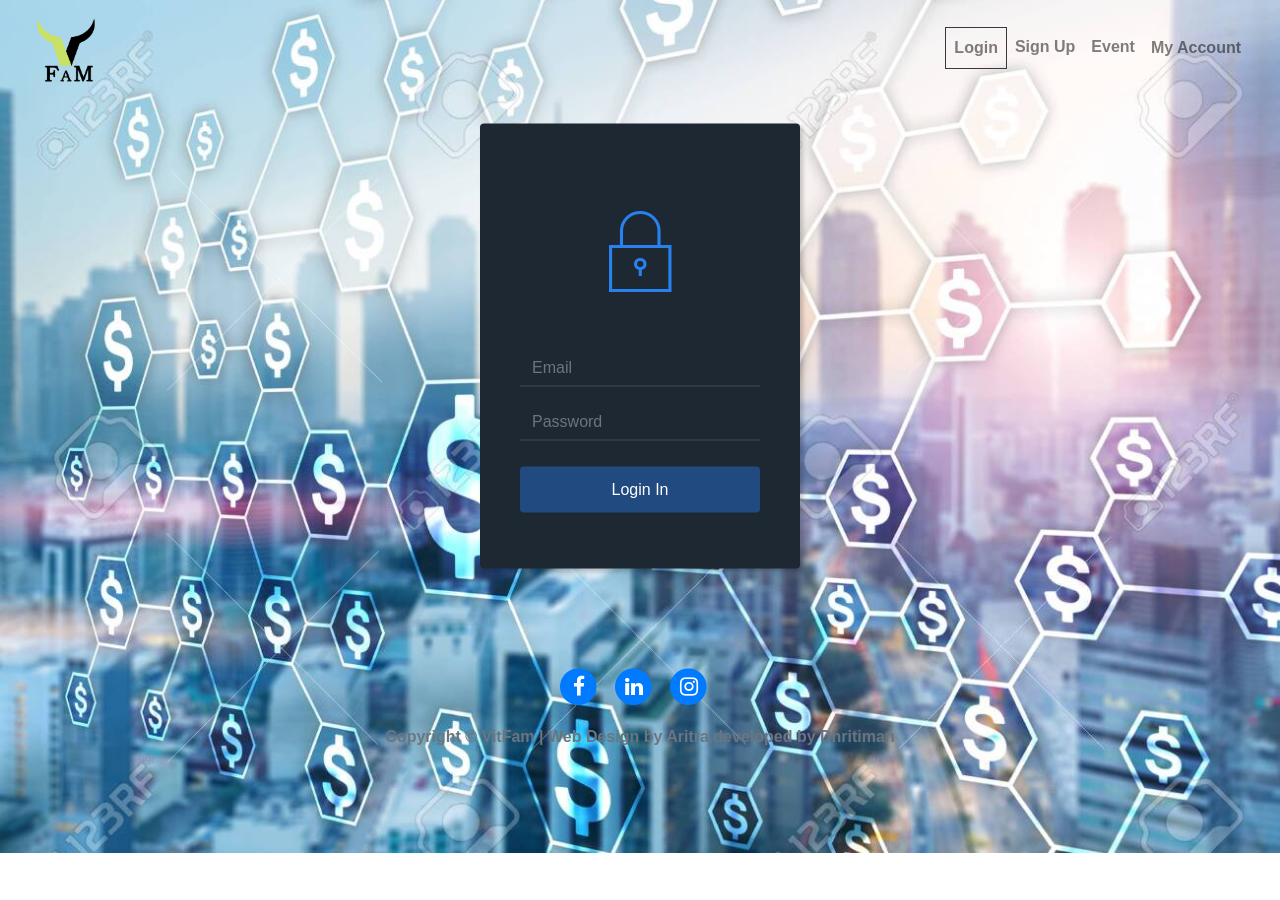
==== login.html @ a98e1448 "First Commit" ====
<!DOCTYPE html>
<html style="opacity: 1;">

<head>
    <meta charset="utf-8">
    <meta name="viewport" content="width=device-width, initial-scale=1.0, shrink-to-fit=no">
    <title>vitfampage</title>
    <link rel="stylesheet" href="assets/bootstrap/css/bootstrap.min.css">
    <link rel="stylesheet" href="https://fonts.googleapis.com/css?family=Montserrat:300,400,600">
    <link rel="stylesheet" href="assets/fonts/font-awesome.min.css">
    <link rel="stylesheet" href="assets/fonts/ionicons.min.css">
    <link rel="stylesheet" href="assets/css/Footer-with-social-media-icons-1.css">
    <link rel="stylesheet" href="assets/css/Footer-with-social-media-icons.css">
    <link rel="stylesheet" href="assets/css/Google-Style-Login.css">
    <link rel="stylesheet" href="assets/css/Login-Form-Clean.css">
    <link rel="stylesheet" href="assets/css/Login-Form-Dark.css">
    <link rel="stylesheet" href="assets/css/styles.css">
    <link rel="stylesheet" href="assets/css/untitled.css">
</head>

<body style="opacity: 1;filter: blur(0px);background-image: url(&quot;assets/img/back1.jpg&quot;);background-size: cover;background-repeat: no-repeat;">
    <section>
        <nav class="navbar navbar-light navbar-expand-sm sticky-top">
            <div class="container-fluid"><a class="navbar-brand" href="index.html"><img src="assets/img/logogreen.png" style="height:70px"></a>
                                   
<button data-toggle="collapse" class="navbar-toggler" data-target="#navcol-1"><span class="sr-only">Toggle navigation</span><span class="navbar-toggler-icon"></span></button>
                <div class="collapse navbar-collapse" id="navcol-1">
                    <ul class="nav navbar-nav ml-auto">
                        <li class="nav-item" role="presentation" style="opacity: 1;"></li>
                        <li class="nav-item" role="presentation"><a class="nav-link border rounded-0 border-dark" href="login.html"><strong>Login</strong></a></li>
                        <li class="nav-item" role="presentation"><a class="nav-link" href="signup.html"><strong>Sign Up</strong></a></li>
                        <li class="nav-item" role="presentation"><a class="nav-link" href="#"><strong>Event</strong></a></li>
                    </ul>
                    <ul class="nav navbar-nav">
                        <li class="nav-item" role="presentation"></li>
                        <li class="nav-item" role="presentation"></li>
                    </ul>
                    <ul class="nav navbar-nav">
                        <li class="nav-item" role="presentation"><a class="nav-link" href="#"><strong>My Account</strong></a></li>
                        <li class="nav-item" role="presentation"></li>
                        <li class="nav-item" role="presentation"></li>
                    </ul>
                </div>
            </div>
        </nav>
    </section><div class="login-dark">
    <form method="post">
        <h2 class="sr-only">Login Form</h2>
        <div class="illustration"><i class="icon ion-ios-locked-outline"></i></div>
        <div class="form-group"><input class="form-control" type="email" name="email" placeholder="Email" /></div>
        <div class="form-group"><input class="form-control" type="password" name="password" placeholder="Password" /></div>
       
        <div class="form-group"><button class="btn btn-primary btn-block" type="submit">Login In</button></div></form>
</div><footer id="footerpad">
    <div class="container">
        <div class="row">
            <div class="col-md-6 col-lg-8 mx-auto">
                <ul class="list-inline text-center">
                    <li class="list-inline-item"><a href="https://www.facebook.com/vitfam.vitc/"><span class="fa-stack fa-lg"><i class="fa fa-circle fa-stack-2x"></i><i class="fa fa-facebook fa-stack-1x fa-inverse"></i></span></a></li>
                    <li class="list-inline-item"><a href="https://www.linkedin.com/company/vitfam"><span class="fa-stack fa-lg"><i class="fa fa-circle fa-stack-2x"></i><i class="fa fa-linkedin fa-stack-1x fa-inverse"></i></span></a></li>
                    <li class="list-inline-item"><a href="https://instagram.com/vitfam_?igshid=11fqxlnvlnwyh"><span class="fa-stack fa-lg"><i class="fa fa-circle fa-stack-2x"></i><i class="fa fa-instagram fa-stack-1x fa-inverse"></i></span></a></li>
                    <li class="list-inline-item"><a href="#"></a></li>
                </ul>
                <p class="copyright text-muted text-center"><b>Copyright © VitFam | Web Design by Aritra,developed by Dhritiman</b></p>
            </div>
        </div>
    </div>
</footer>
    <script src="assets/js/jquery.min.js"></script>
    <script src="assets/bootstrap/js/bootstrap.min.js"></script>
</body>

</html>
---- assets/css/Footer-with-social-media-icons-1.css ----
#footerpad {
  padding-top: 70px;
  padding-bottom: 20px;
  background-color: #000000;
}

a:focus, a:hover {
  color: #0085A1;
}
---- assets/css/Footer-with-social-media-icons.css ----
a:focus, a:hover {
  color: #0085A1;
}

.flex-grow-1 {
}
---- assets/css/Google-Style-Login.css ----
.login-card {
  max-width: 350px;
  padding: 40px 40px;
  background-color: #F7F7F7;
  margin: 0 auto 25px;
  margin-top: 50px;
  border-radius: 2px;
  box-shadow: 0px 2px 2px rgba(0, 0, 0, 0.3);
}

.login-card .profile-img-card {
  width: 96px;
  height: 96px;
  margin: 0 auto 10px;
  display: block;
  border-radius: 50%;
}

.login-card .profile-name-card {
  font-size: 16px;
  font-weight: bold;
  text-align: center;
  margin: 10px 0 0;
  min-height: 1em;
}

.login-card .reauth-email {
  display: block;
  color: #404040;
  line-height: 2;
  margin-bottom: 10px;
  font-size: 14px;
  text-align: center;
  overflow: hidden;
  text-overflow: ellipsis;
  white-space: nowrap;
  box-sizing: border-box;
}

.login-card .form-signin input[type=email], .login-card .form-signin input[type=password], .login-card .form-signin input[type=text], .login-card .form-signin button {
  height: 44px;
  font-size: 16px;
  width: 100%;
  display: block;
  margin-bottom: 10px;
  z-index: 1;
  position: relative;
  box-sizing: border-box;
}

.login-card label {
  color: #000000;
}

.login-card .form-signin .form-control:focus {
  border-color: rgb(104, 145, 162);
  outline: 0;
  -webkit-box-shadow: inset 0 1px 1px rgba(0,0,0,.075),0 0 8px rgb(104, 145, 162);
  box-shadow: inset 0 1px 1px rgba(0,0,0,.075),0 0 8px rgb(104, 145, 162);
}

.login-card .btn.btn-signin {
  font-weight: 700;
  height: 36px;
  line-height: 36px;
  font-size: 14px;
  background: rgb(104, 145, 162);
  border-radius: 3px;
  border: none;
  transition: all 0.218s;
  padding: 0;
}

.login-card .btn.btn-signin:hover, .login-card .btn.btn-signin:active, .login-card .btn.btn-signin:focus {
  background: rgb(12, 97, 33);
}

.login-card .forgot-password {
  color: rgb(104, 145, 162);
}

.login-card .forgot-password:hover, .login-card .forgot-password:active, .login-card .forgot-password:focus {
  color: rgb(12, 97, 33);
}
---- assets/css/Login-Form-Clean.css ----
.login-clean {
  background: #f1f7fc;
  padding: 80px 0;
}

.login-clean form {
  max-width: 320px;
  width: 90%;
  margin: 0 auto;
  background-color: #ffffff;
  padding: 40px;
  border-radius: 4px;
  color: #505e6c;
  box-shadow: 1px 1px 5px rgba(0,0,0,0.1);
}

.login-clean .illustration {
  text-align: center;
  padding: 0 0 20px;
  font-size: 100px;
  color: rgb(244,71,107);
}

.login-clean form .form-control {
  background: #f7f9fc;
  border: none;
  border-bottom: 1px solid #dfe7f1;
  border-radius: 0;
  box-shadow: none;
  outline: none;
  color: inherit;
  text-indent: 8px;
  height: 42px;
}

.login-clean form .btn-primary {
  background: #f4476b;
  border: none;
  border-radius: 4px;
  padding: 11px;
  box-shadow: none;
  margin-top: 26px;
  text-shadow: none;
  outline: none !important;
}

.login-clean form .btn-primary:hover, .login-clean form .btn-primary:active {
  background: #eb3b60;
}

.login-clean form .btn-primary:active {
  transform: translateY(1px);
}

.login-clean form .forgot {
  display: block;
  text-align: center;
  font-size: 12px;
  color: #6f7a85;
  opacity: 0.9;
  text-decoration: none;
}

.login-clean form .forgot:hover, .login-clean form .forgot:active {
  opacity: 1;
  text-decoration: none;
}
---- assets/css/Login-Form-Dark.css ----
.login-dark {
  height: 500px;
  /*background: #475d62 url(../../assets/img/star-sky.jpg);*/
  background-size: cover;
  position: relative;
}

.login-dark form {
  max-width: 320px;
  width: 90%;
  background-color: #1e2833;
  padding: 40px;
  border-radius: 4px;
  transform: translate(-50%, -50%);
  position: absolute;
  top: 50%;
  left: 50%;
  color: #fff;
  box-shadow: 3px 3px 4px rgba(0,0,0,0.2);
}

.login-dark .illustration {
  text-align: center;
  padding: 15px 0 20px;
  font-size: 100px;
  color: #2980ef;
}

.login-dark form .form-control {
  background: none;
  border: none;
  border-bottom: 1px solid #434a52;
  border-radius: 0;
  box-shadow: none;
  outline: none;
  color: inherit;
}

.login-dark form .btn-primary {
  background: #214a80;
  border: none;
  border-radius: 4px;
  padding: 11px;
  box-shadow: none;
  margin-top: 26px;
  text-shadow: none;
  outline: none;
}

.login-dark form .btn-primary:hover, .login-dark form .btn-primary:active {
  background: #214a80;
  outline: none;
}

.login-dark form .forgot {
  display: block;
  text-align: center;
  font-size: 12px;
  color: #6f7a85;
  opacity: 0.9;
  text-decoration: none;
}

.login-dark form .forgot:hover, .login-dark form .forgot:active {
  opacity: 1;
  text-decoration: none;
}

.login-dark form .btn-primary:active {
  transform: translateY(1px);
}
---- assets/css/styles.css ----
#hero {
  width: 100%;
  height: 100vh;
  background-image: url("../../assets/img/back1.jpg");
  background-position: center;
  background-size: cover;
  background-repeat: no-repeat;
  filter: blur(0px) brightness(103%) contrast(82%);
  opacity: 1;
}

.1 {
  height: 50px;
}

#promo {
}

div {
}

#po {
}

#footerpad {
  background-color: rgb(255,255,255,0);
}
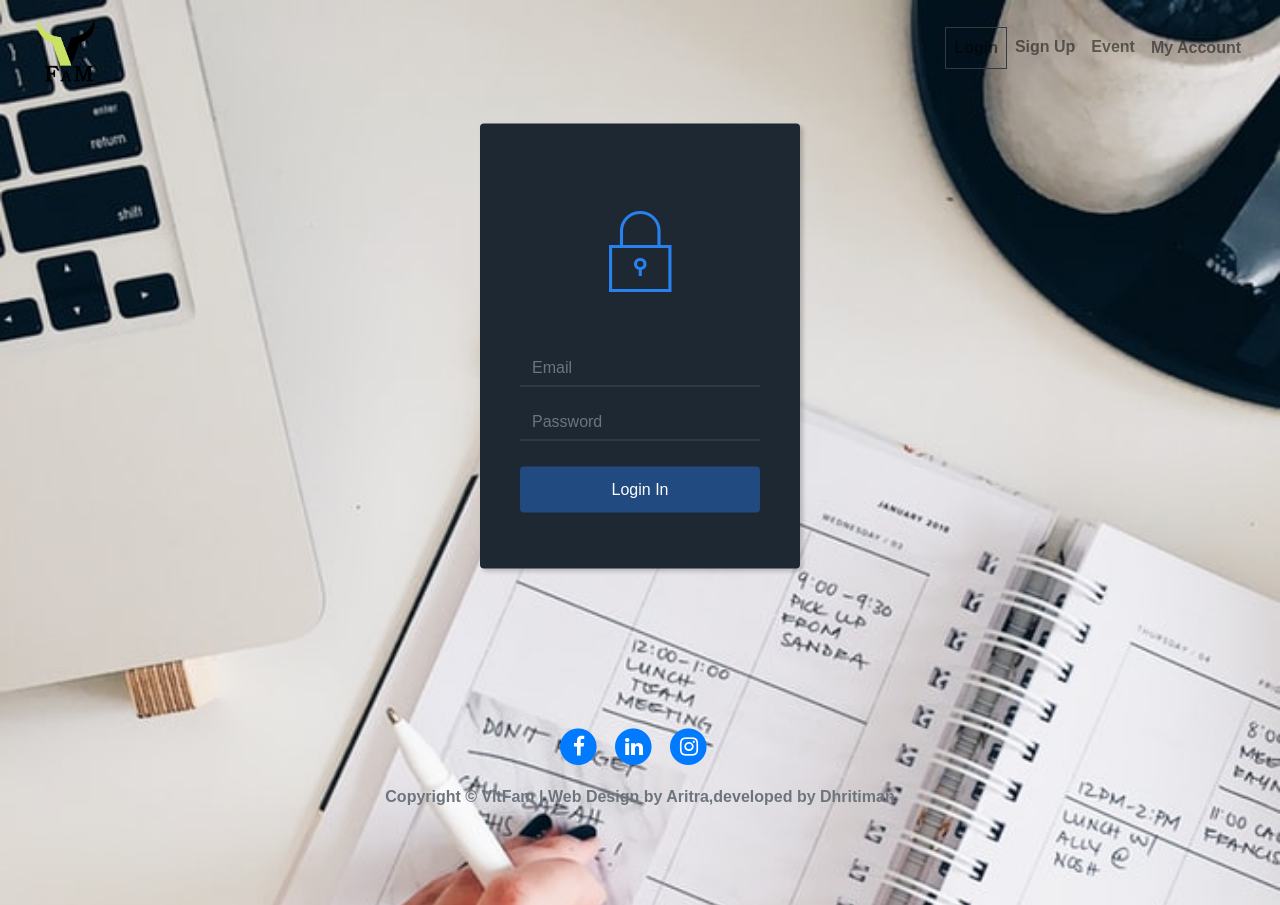
==== commit e6cb154e: "First Commit" ====
--- a/login.html
+++ b/login.html
@@ -18,7 +18,7 @@
     <link rel="stylesheet" href="assets/css/untitled.css">
 </head>
 
-<body style="opacity: 1;filter: blur(0px);background-image: url(&quot;assets/img/back1.jpg&quot;);background-size: cover;background-repeat: no-repeat;">
+<body style="opacity: 1;filter: blur(0px);background-image: url(&quot;assets/img/img-1.png&quot;);background-size: cover;background-repeat: no-repeat;">
     <section>
         <nav class="navbar navbar-light navbar-expand-sm sticky-top">
             <div class="container-fluid"><a class="navbar-brand" href="index.html"><img src="assets/img/logogreen.png" style="height:70px"></a>
@@ -29,7 +29,7 @@
                         <li class="nav-item" role="presentation" style="opacity: 1;"></li>
                         <li class="nav-item" role="presentation"><a class="nav-link border rounded-0 border-dark" href="login.html"><strong>Login</strong></a></li>
                         <li class="nav-item" role="presentation"><a class="nav-link" href="signup.html"><strong>Sign Up</strong></a></li>
-                        <li class="nav-item" role="presentation"><a class="nav-link" href="#"><strong>Event</strong></a></li>
+                        <li class="nav-item" role="presentation"><a class="nav-link" href="eventout.html"><strong>Event</strong></a></li>
                     </ul>
                     <ul class="nav navbar-nav">
                         <li class="nav-item" role="presentation"></li>
--- a/assets/css/Footer-with-social-media-icons.css
+++ b/assets/css/Footer-with-social-media-icons.css
@@ -5,3 +5,65 @@
 .flex-grow-1 {
 }
 
+#pom1 {
+  text-align: center;
+  padding: 40px;
+  background-image: url(../../assets/img/c2.jpg);
+  background-size: cover;
+}
+
+#prom {
+  text-align: center;
+  padding: 40px;
+  background-image: url(../../assets/img/car.jpg);
+  background-size: cover;
+}
+
+#pom1 .jumbotron {
+  border-radius: 20px;
+  padding: 40px;
+  background-color: rgb(255,255,255,0.6);
+  max-width: 400px;
+  margin: 0 auto;
+}
+
+#prom .jumbotron {
+  border-radius: 20px;
+  padding: 40px;
+  background-color: rgb(255,255,255,0.6);
+  max-width: 400px;
+  margin: 0 auto;
+}
+
+@media (min-width: 991px) {
+  #prom {
+    padding: 20px;
+  }
+}
+
+@media (min-width: 991px) {
+  #pom1 .jumbotron {
+    padding: 20px;
+  }
+}
+
+@media (min-width: 991px) {
+  #prom .jumbotron {
+    padding: 20px;
+  }
+}
+
+.container, .container-lg, .container-md, .container-sm, .container-xl {
+  max-width: 800px;
+  text-align: center;
+  padding: 60px 0;
+  margin: 0 auto;
+}
+
+.col {
+}
+
+.col.offset-0.text-left {
+  column-count: 4;
+}
+
